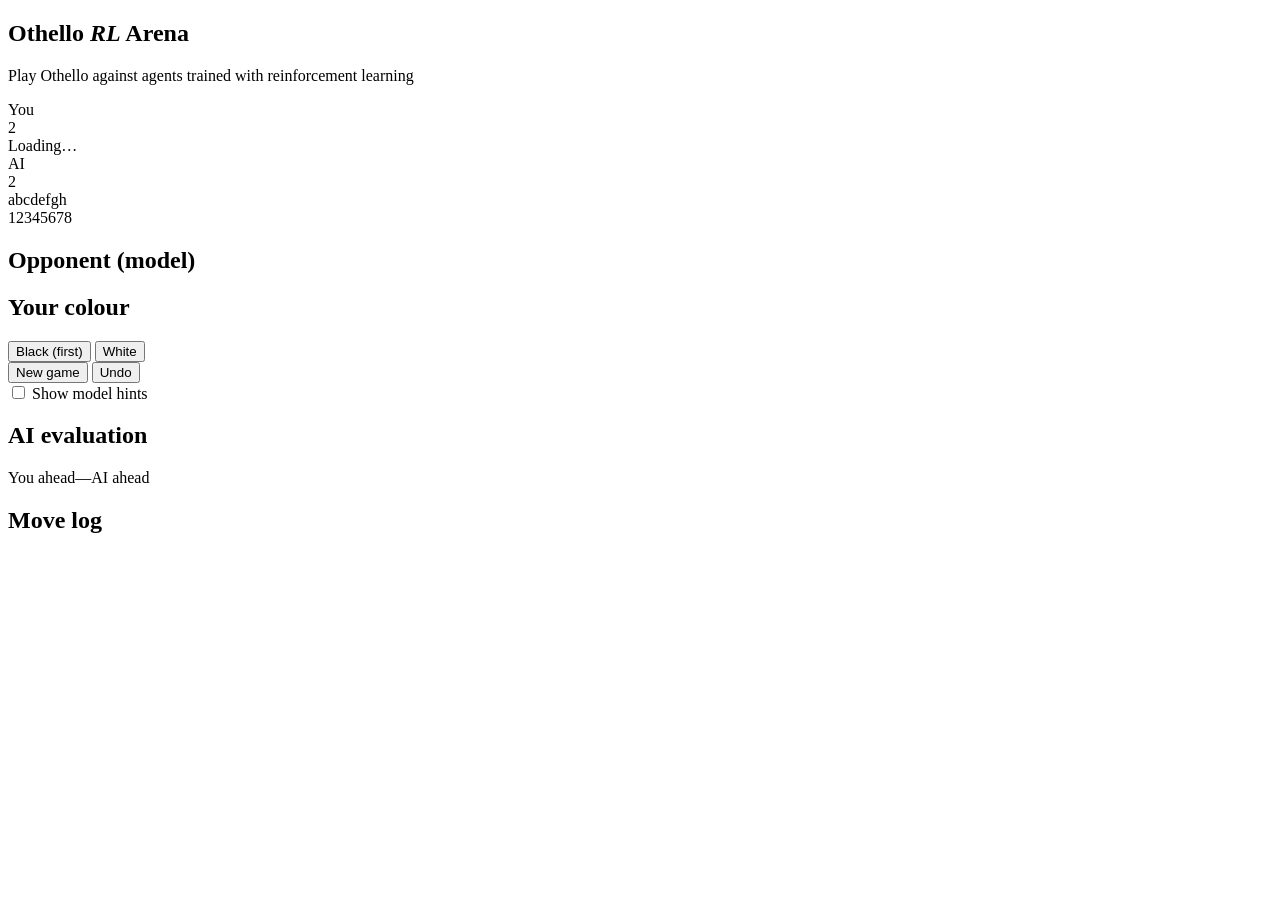
==== web/index.html @ e19a2f64 "Initial commit" ====
<!doctype html>
<html lang="en">
<head>
  <meta charset="utf-8">
  <meta name="viewport" content="width=device-width, initial-scale=1">
  <title>Othello RL Arena</title>
  <link rel="icon" type="image/svg+xml" href="/static/favicon.svg">
  <link rel="preconnect" href="https://fonts.googleapis.com">
  <link href="https://fonts.googleapis.com/css2?family=Noto+Sans:wght@400;500;600;700;800&family=Noto+Sans+Thai:wght@400;500;600;700;800&display=swap" rel="stylesheet">
  <link rel="stylesheet" href="/static/style.css">
</head>
<body>
  <main class="layout">
    <section class="stage">
      <header class="masthead">
        <h1>Othello <em>RL</em> Arena</h1>
        <p class="tagline">Play Othello against agents trained with reinforcement learning</p>
        <a class="navlink" id="nav-monitor" href="/monitor" hidden>Training Monitor →</a>
      </header>

      <div class="scorebar">
        <div class="side" id="side-black">
          <span class="chip black"></span>
          <div><div class="who" id="name-black">You</div><div class="count" id="count-black">2</div></div>
        </div>
        <div class="status" id="status">Loading…</div>
        <div class="side right" id="side-white">
          <div><div class="who" id="name-white">AI</div><div class="count" id="count-white">2</div></div>
          <span class="chip white"></span>
        </div>
      </div>

      <div class="frame">
        <div class="coords cols"><span>a</span><span>b</span><span>c</span><span>d</span><span>e</span><span>f</span><span>g</span><span>h</span></div>
        <div class="coords rows"><span>1</span><span>2</span><span>3</span><span>4</span><span>5</span><span>6</span><span>7</span><span>8</span></div>
        <div class="board" id="board" role="grid" aria-label="Othello board"></div>
      </div>
      <div class="toast" id="toast" aria-live="polite"></div>
    </section>

    <aside class="panel">
      <div class="card">
        <h2>Opponent (model)</h2>
        <div class="models" id="models"></div>
      </div>

      <div class="card">
        <h2>Your colour</h2>
        <div class="seg" id="color-seg">
          <button data-color="1" class="active"><span class="chip black sm"></span> Black (first)</button>
          <button data-color="-1"><span class="chip white sm"></span> White</button>
        </div>
        <div class="actions">
          <button class="primary" id="btn-new">New game</button>
          <button id="btn-undo">Undo</button>
        </div>
        <label class="toggle"><input type="checkbox" id="chk-hint"> <span>Show model hints</span></label>
      </div>

      <div class="card">
        <h2>AI evaluation</h2>
        <div class="meter"><div class="meter-fill" id="meter-fill"></div></div>
        <div class="meter-label"><span>You ahead</span><span id="meter-text">—</span><span>AI ahead</span></div>
        <div class="meter-info" id="meter-info"></div>
      </div>

      <div class="card grow">
        <h2>Move log</h2>
        <ol class="log" id="log"></ol>
      </div>
    </aside>
  </main>
  <script src="/static/app.js"></script>
</body>
</html>
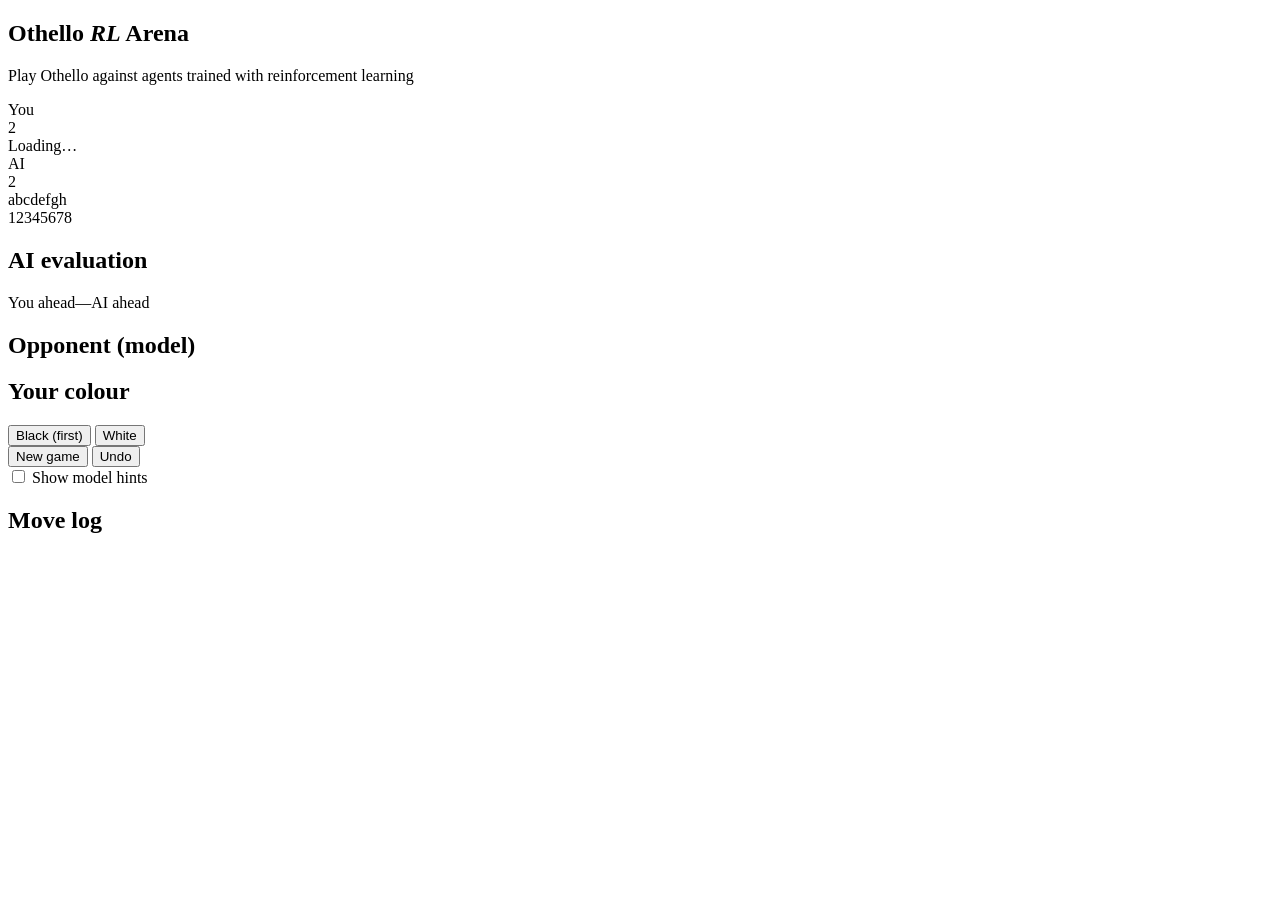
==== commit a62482cc: "Update Othello project" ====
--- a/web/index.html
+++ b/web/index.html
@@ -36,6 +36,12 @@
         <div class="board" id="board" role="grid" aria-label="Othello board"></div>
       </div>
       <div class="toast" id="toast" aria-live="polite"></div>
+      <div class="card eval">
+        <h2>AI evaluation</h2>
+        <div class="meter"><div class="meter-fill" id="meter-fill"></div></div>
+        <div class="meter-label"><span>You ahead</span><span id="meter-text">—</span><span>AI ahead</span></div>
+        <div class="meter-info" id="meter-info"></div>
+      </div>
     </section>
 
     <aside class="panel">
@@ -57,13 +63,6 @@
         <label class="toggle"><input type="checkbox" id="chk-hint"> <span>Show model hints</span></label>
       </div>
 
-      <div class="card">
-        <h2>AI evaluation</h2>
-        <div class="meter"><div class="meter-fill" id="meter-fill"></div></div>
-        <div class="meter-label"><span>You ahead</span><span id="meter-text">—</span><span>AI ahead</span></div>
-        <div class="meter-info" id="meter-info"></div>
-      </div>
-
       <div class="card grow">
         <h2>Move log</h2>
         <ol class="log" id="log"></ol>
